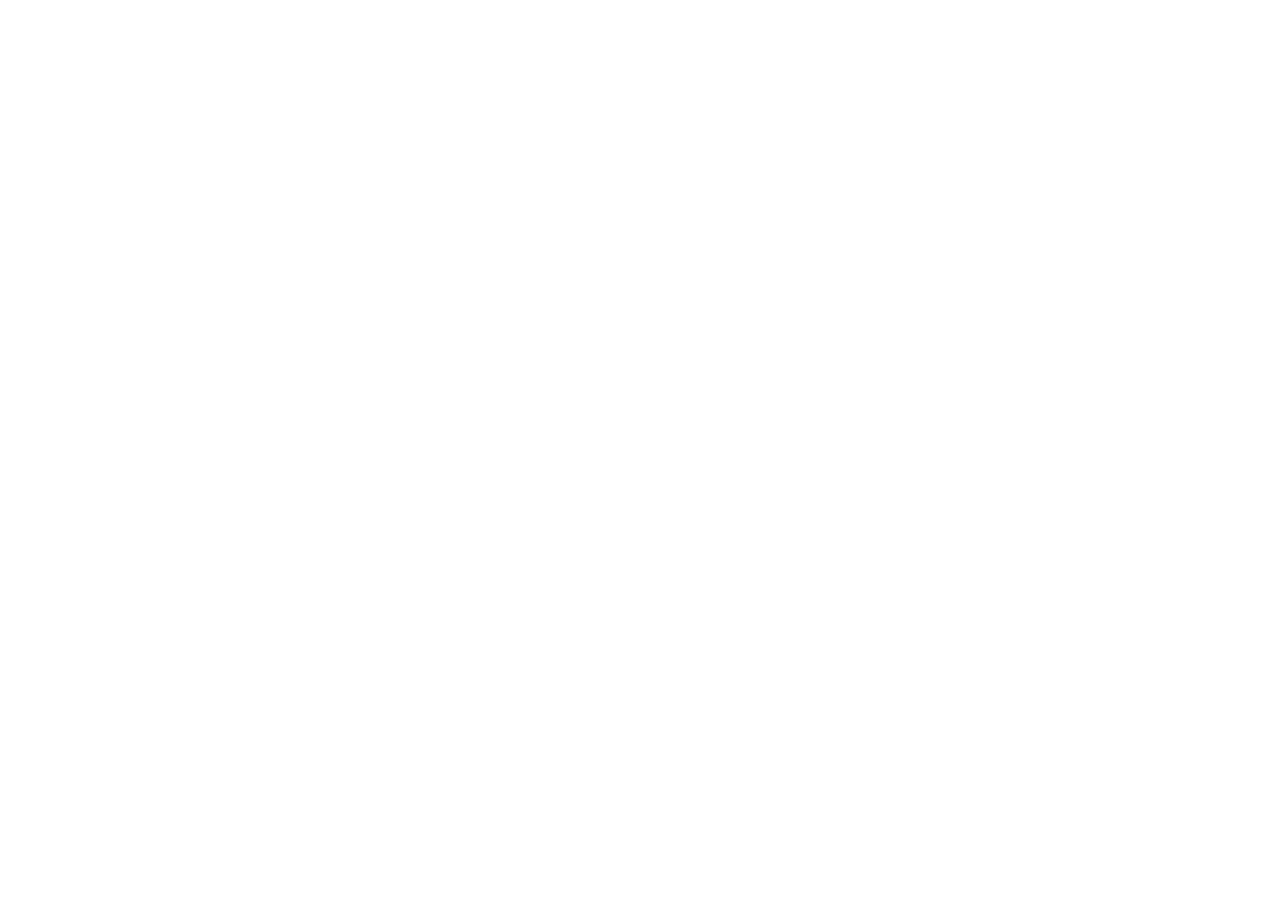
==== test.html @ c57b00fb "more tests" ====
<!DOCTYPE html>
<html lang="en">
<head>
    <meta charset="utf-8">
    <title>D3 Test</title>

    <!-- Font Stuff -->
    <link href='//fonts.googleapis.com/css?family=Roboto:400,100,400italic,700italic,700' rel='stylesheet' type='text/css'>

    <!-- CSS Stuff --> 
    <link rel="stylesheet" href="style.css"/>
    <link rel="stylesheet" href="animate.css"/>

    <!-- JS Stuff -->
    <script type="text/javascript" src="http://d3js.org/d3.v3.js"></script>
    <script src="http://ajax.aspnetcdn.com/ajax/jQuery/jquery-1.11.3.min.js"></script>
    <script src="http://code.highcharts.com/highcharts.js"></script>
    <script src="http://code.highcharts.com/modules/exporting.js"></script>
</head>

<body>
    <div id="container" style="min-width: 310px; height: 400px; margin: 0 auto"></div>

    <script>
       var options = {

    chart: {

        renderTo: 'container',

        defaultSeriesType: 'line'

    },

    title: {

        text: 'Temperature monitoring'

    },
    yAxis: {

        title: {
            text: 'Celcius'
        }

    },

    series: []

};

var data = "1355417598678,22.25\n1355417620144,22.25\n1355417625616,22.312\n1355417630851,22.375\n1355417633906,22.437\n1355417637134,22.437\n1355417641239,22.5\n1355417641775,22.562\n1355417662373,22.125\n1355417704368,21.625";
var lines = data.split('\n');
lines = lines.map(function(line) {
    var data = line.split(',');
    data[1] = parseFloat(data[1]);
    return data;
});

var series = {
    data: lines,
    name: 'serie1'
};
options.series.push(series);

var chart = new Highcharts.Chart(options);
    </script>
</body>
</html>
---- style.css ----
html {
  font: 100%/1.5 "Roboto", Verdana, sans-serif;
  color: #3d464d;
  background-color: #fff;
  -webkit-font-smoothing: antialiased;
  width: 100%;

  overflow: hidden-x;

  /* Centering in The Unknown */
  text-align: center;
}

@media (min-width: 650px) {
  html {
    height: 100%;
  }

  html:before {
    content: '';
    display: inline-block;
    height: 100%;
    vertical-align: middle;
    margin-right: -0.25em;
  }

  body {
    display: inline-block;
    vertical-align: middle;
    max-width: 38rem;
  }
}

.wrap {
  max-width: 50rem;
  margin: 0 auto;
  padding-top: 0.75rem;
}

.island {
  padding: 0.5rem;
}

.butt, .input {
  padding: .75rem;
  margin: .375rem;

  background-color: transparent;
  border-radius: 4px;
}

.butt {
  border: 2px solid #305BCB;
  line-height: 1.375;
  padding-left: 1.5rem;
  padding-right: 1.5rem;

  font-weight: 700;
  font-size: 12px;

  color: #305BCB;

  cursor: pointer;
  -webkit-animation: hue 60s infinite linear;
}

.input {
  border: 1px solid #c0c8c9;
  border-radius: 4px;
}

.site-title {
  color: #305BCB;
}

h1, .alpha {
  margin-bottom: 1rem;
  font-size: 3.5rem;
  font-weight: 100;
  line-height: 1;
  letter-spacing: -.05em;
}

h2, .beta {
	margin-bottom: 10rem;
}

@media (min-width: 650px) {
  .mega {
    font-size: 6rem;
    line-height: 1;
  }
}

.subhead, .meta {
  color: #7b8993;
}

path {
    stroke: black;
    stroke-width: 2.5;
    fill: none;
}
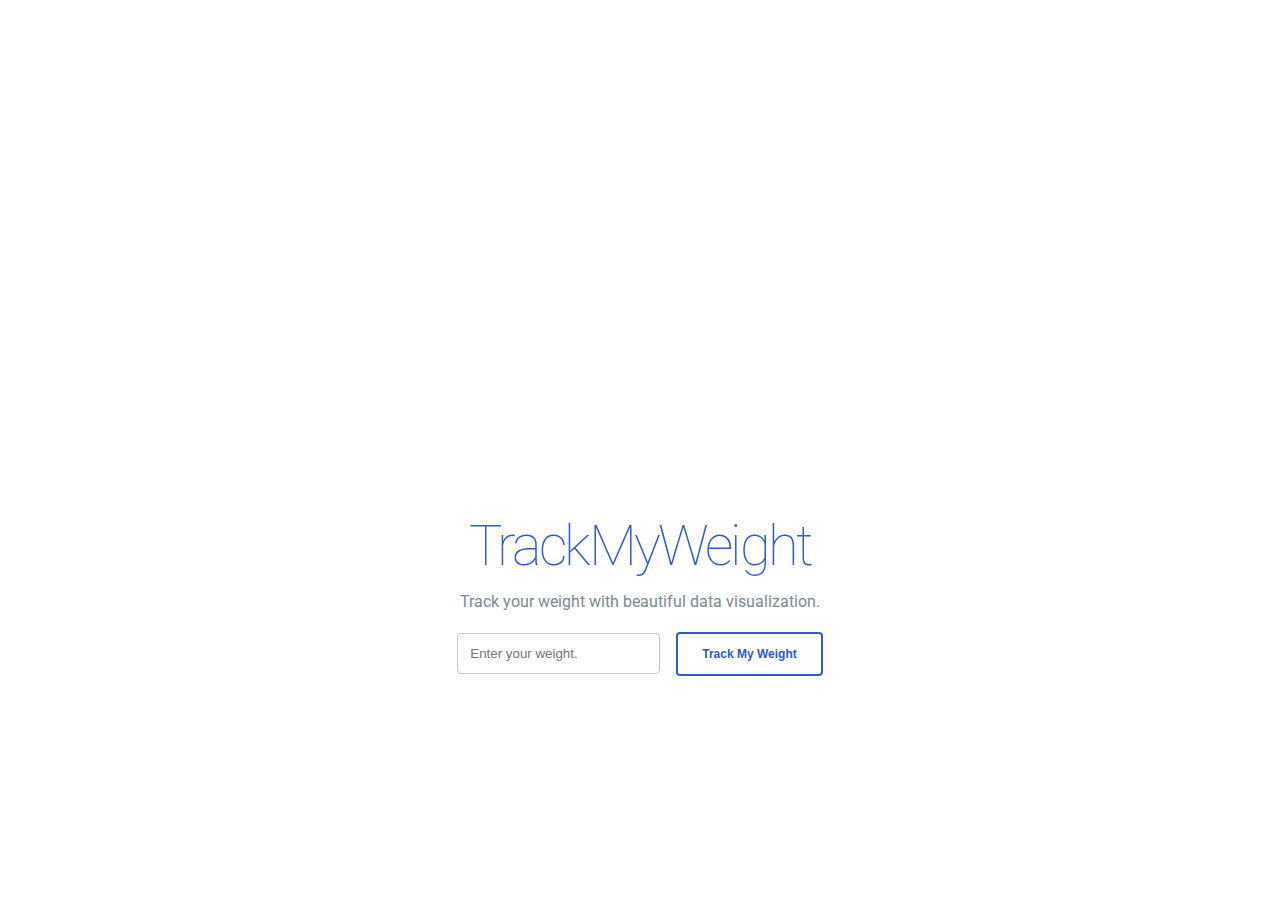
==== commit 3f30b1d3: "test.html now contains test headers" ====
--- a/test.html
+++ b/test.html
@@ -19,51 +19,54 @@
 </head>
 
 <body>
-    <div id="container" style="min-width: 310px; height: 400px; margin: 0 auto"></div>
+    <div id="container" style="width:100%; height:300px; vertical-align: middle;"></div>
 
     <script>
-       var options = {
-
-    chart: {
-
-        renderTo: 'container',
-
-        defaultSeriesType: 'line'
-
-    },
-
-    title: {
-
-        text: 'Temperature monitoring'
-
-    },
-    yAxis: {
-
+        $(function () { 
+    $('#container').highcharts({
+        chart: {
+            type: 'bar'
+        },
         title: {
-            text: 'Celcius'
-        }
-
-    },
-
-    series: []
-
-};
-
-var data = "1355417598678,22.25\n1355417620144,22.25\n1355417625616,22.312\n1355417630851,22.375\n1355417633906,22.437\n1355417637134,22.437\n1355417641239,22.5\n1355417641775,22.562\n1355417662373,22.125\n1355417704368,21.625";
-var lines = data.split('\n');
-lines = lines.map(function(line) {
-    var data = line.split(',');
-    data[1] = parseFloat(data[1]);
-    return data;
+            text: 'Macronutrient Breakdown'
+        },
+        xAxis: {
+            categories: ['Protein', 'Carbs', 'Fats']
+        },
+        yAxis: {
+            title: {
+                text: 'grams'
+            }
+        },
+        series: [{
+            name: 'Jason',
+            data: [180, 60, 50]
+        }, {
+            name: 'Sherrie',
+            data: [98, 40, 80]
+        }]
+    });
 });
 
-var series = {
-    data: lines,
-    name: 'serie1'
-};
-options.series.push(series);
+    </script>
+    <main class="island animated flipInX" role="content">
+        <h1 class="site-title">TrackMyWeight</h1>
+        <span class="beta subhead">Track your weight with beautiful data visualization.</span>
+        <div class="wrap">
+            <form>
+                <input type="text" id="weight" class="input" placeholder="Enter your weight.">
+                <button class="butt" type="submit">Track My Weight</button>
+            </form>
+            <h1 id="message"></h1>
+            <script>
 
-var chart = new Highcharts.Chart(options);
-    </script>
+$( document ).ready(function() {
+    $('#weight').change(function(){
+        $('#message').html($('#weight').val());
+    });
+});
+            </script>
+        </div>
+    </main>
 </body>
 </html>   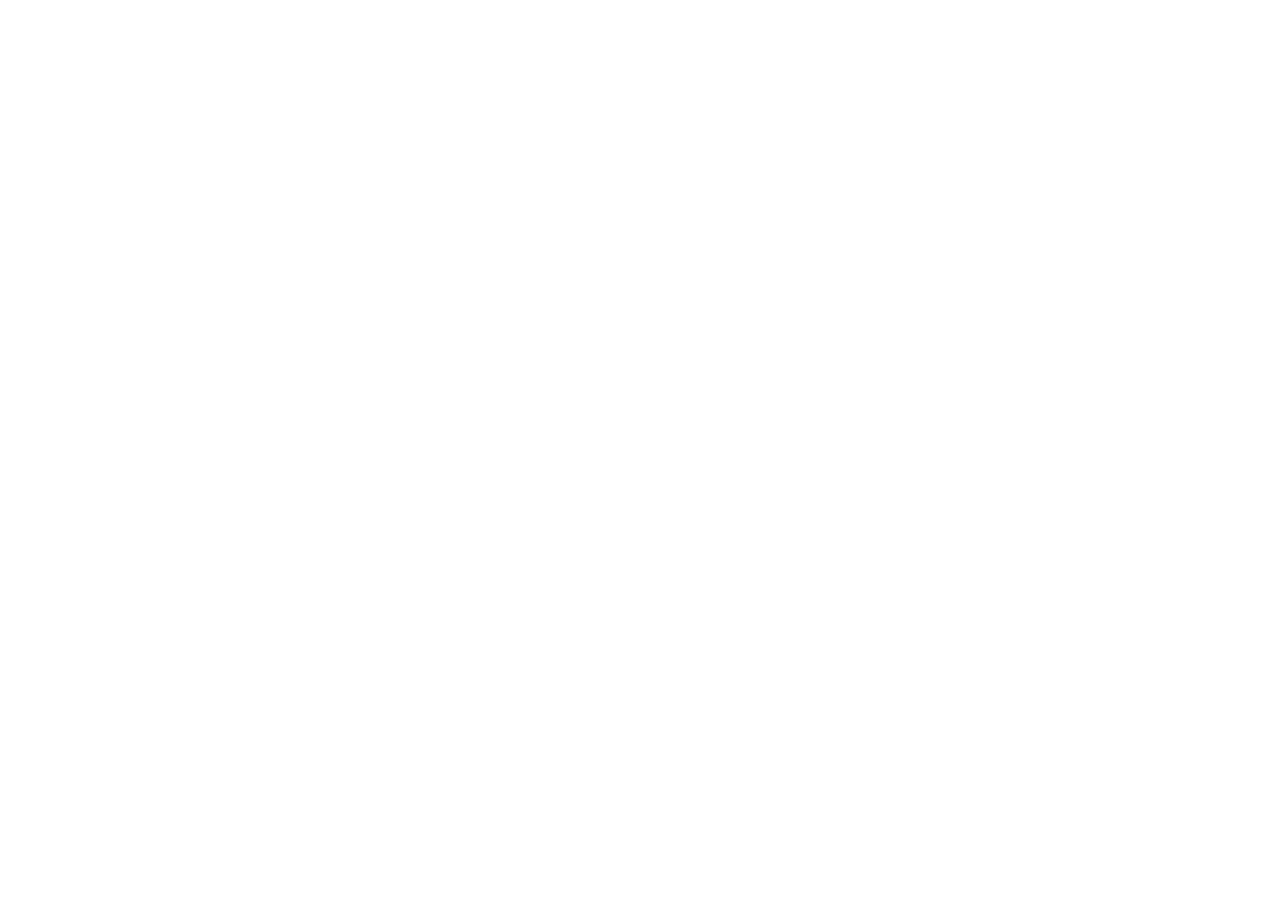
==== commit 9585ef6e: "reverted test.html back to only highcharts bar graph" ====
--- a/test.html
+++ b/test.html
@@ -19,7 +19,7 @@
 </head>
 
 <body>
-    <div id="container" style="width:100%; height:300px; vertical-align: middle;"></div>
+    <div id="container" style="width:50%; height:300px; vertical-align: middle;"></div>
 
     <script>
         $(function () { 
@@ -49,24 +49,5 @@
 });
 
     </script>
-    <main class="island animated flipInX" role="content">
-        <h1 class="site-title">TrackMyWeight</h1>
-        <span class="beta subhead">Track your weight with beautiful data visualization.</span>
-        <div class="wrap">
-            <form>
-                <input type="text" id="weight" class="input" placeholder="Enter your weight.">
-                <button class="butt" type="submit">Track My Weight</button>
-            </form>
-            <h1 id="message"></h1>
-            <script>
-
-$( document ).ready(function() {
-    $('#weight').change(function(){
-        $('#message').html($('#weight').val());
-    });
-});
-            </script>
-        </div>
-    </main>
 </body>
 </html>   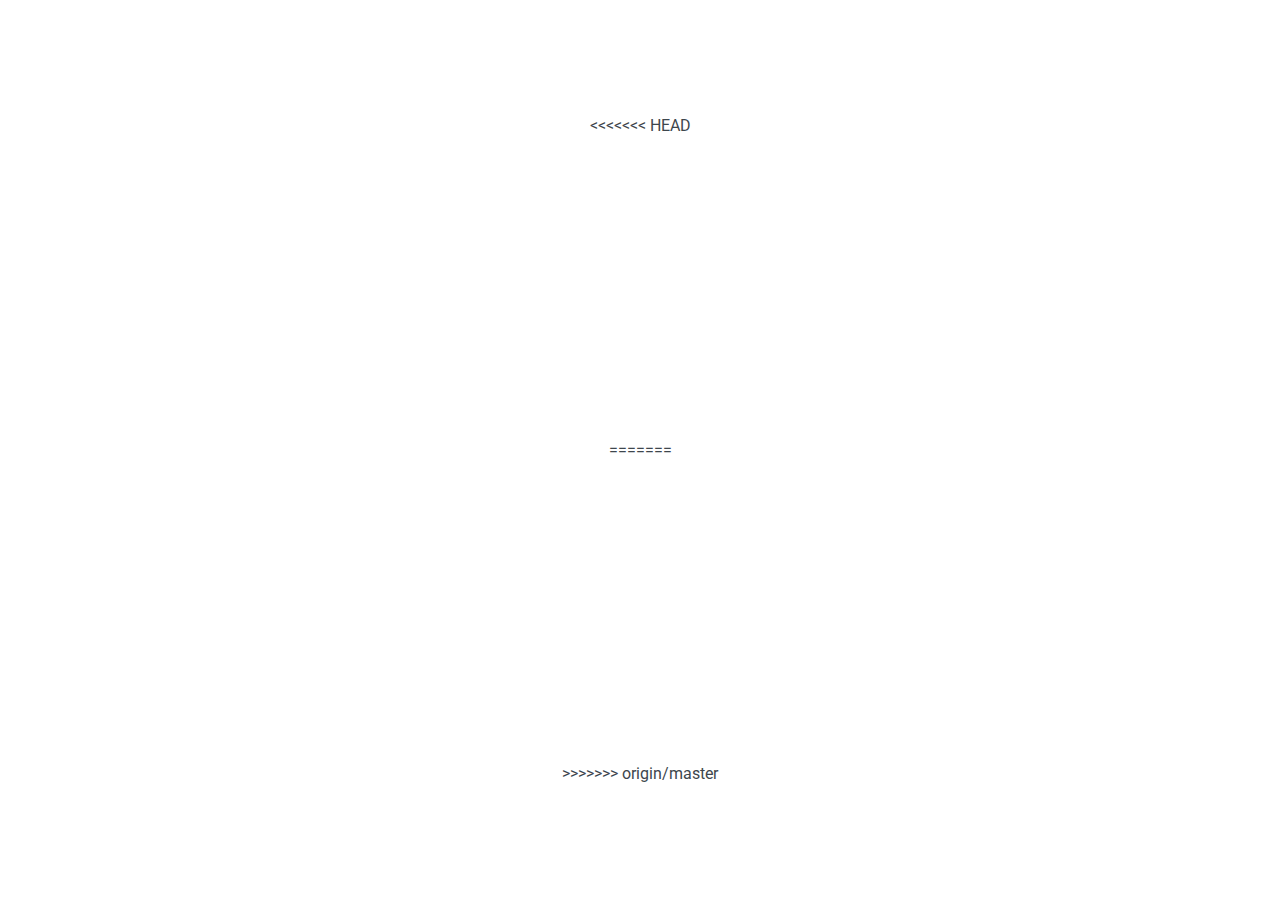
==== commit 2b9f1468: "Merge remote-tracking branch 'origin/master'" ====
--- a/test.html
+++ b/test.html
@@ -19,7 +19,11 @@
 </head>
 
 <body>
+<<<<<<< HEAD
+    <div id="container" style="width:60%; height:300px;"></div>
+=======
     <div id="container" style="width:50%; height:300px; vertical-align: middle;"></div>
+>>>>>>> origin/master
 
     <script>
         $(function () { 
@@ -29,6 +33,15 @@
         },
         title: {
             text: 'Macronutrient Breakdown'
+        },
+        credits: {
+            enabled: false
+        },
+        legend: {
+            align: 'right',
+            verticalAlign: 'middle',
+            layout: 'vertical',
+            padding: 12,
         },
         xAxis: {
             categories: ['Protein', 'Carbs', 'Fats']
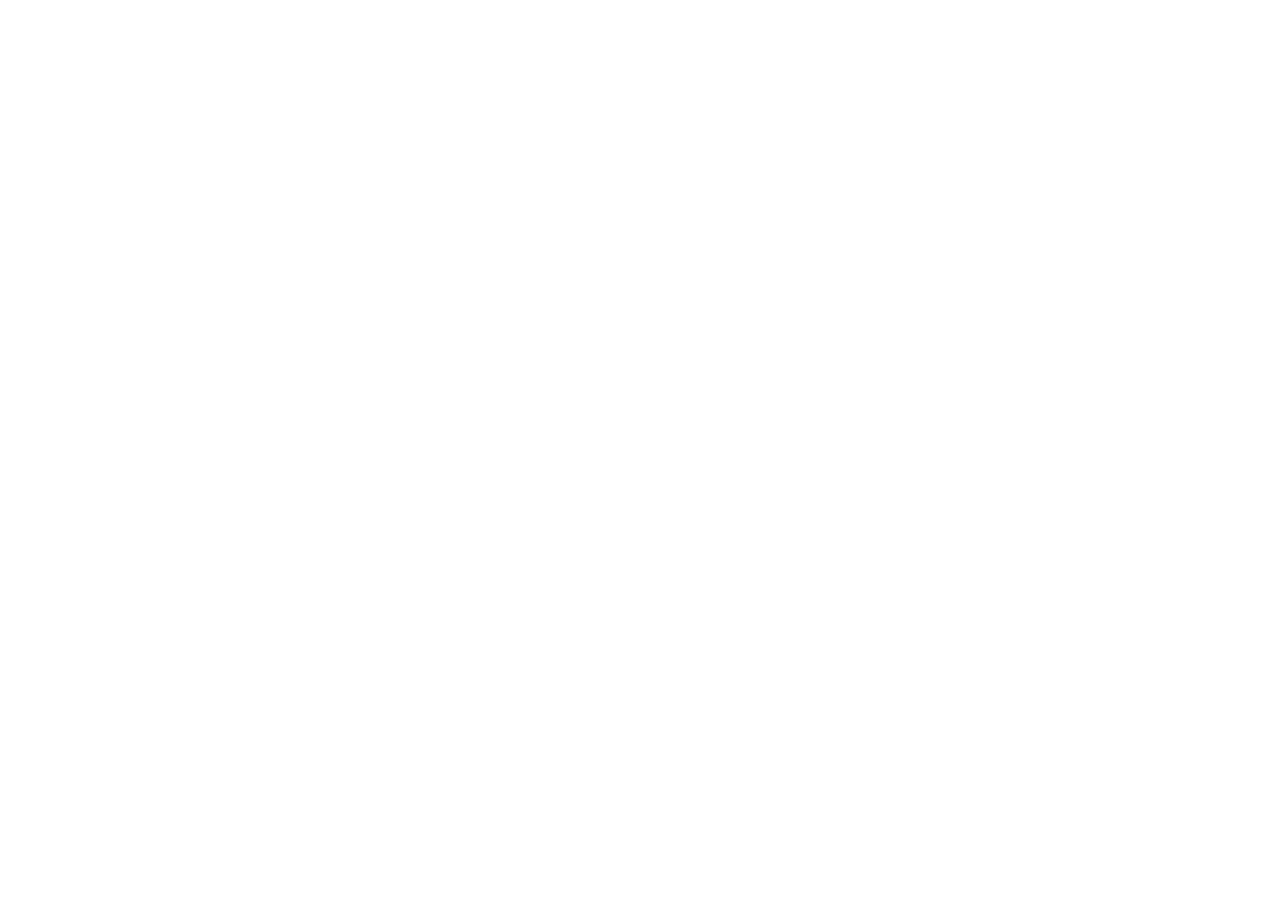
==== commit b811b6a0: "fixed merge conflict" ====
--- a/test.html
+++ b/test.html
@@ -19,12 +19,7 @@
 </head>
 
 <body>
-<<<<<<< HEAD
-    <div id="container" style="width:60%; height:300px;"></div>
-=======
-    <div id="container" style="width:50%; height:300px; vertical-align: middle;"></div>
->>>>>>> origin/master
-
+<div id="container" style="width:50%; height:300px; vertical-align: middle;"></div>
     <script>
         $(function () { 
     $('#container').highcharts({
--- a/style.css
+++ b/style.css
@@ -101,3 +101,7 @@
     stroke-width: 2.5;
     fill: none;
 }
+
+.container {
+  width: 700px;
+}
